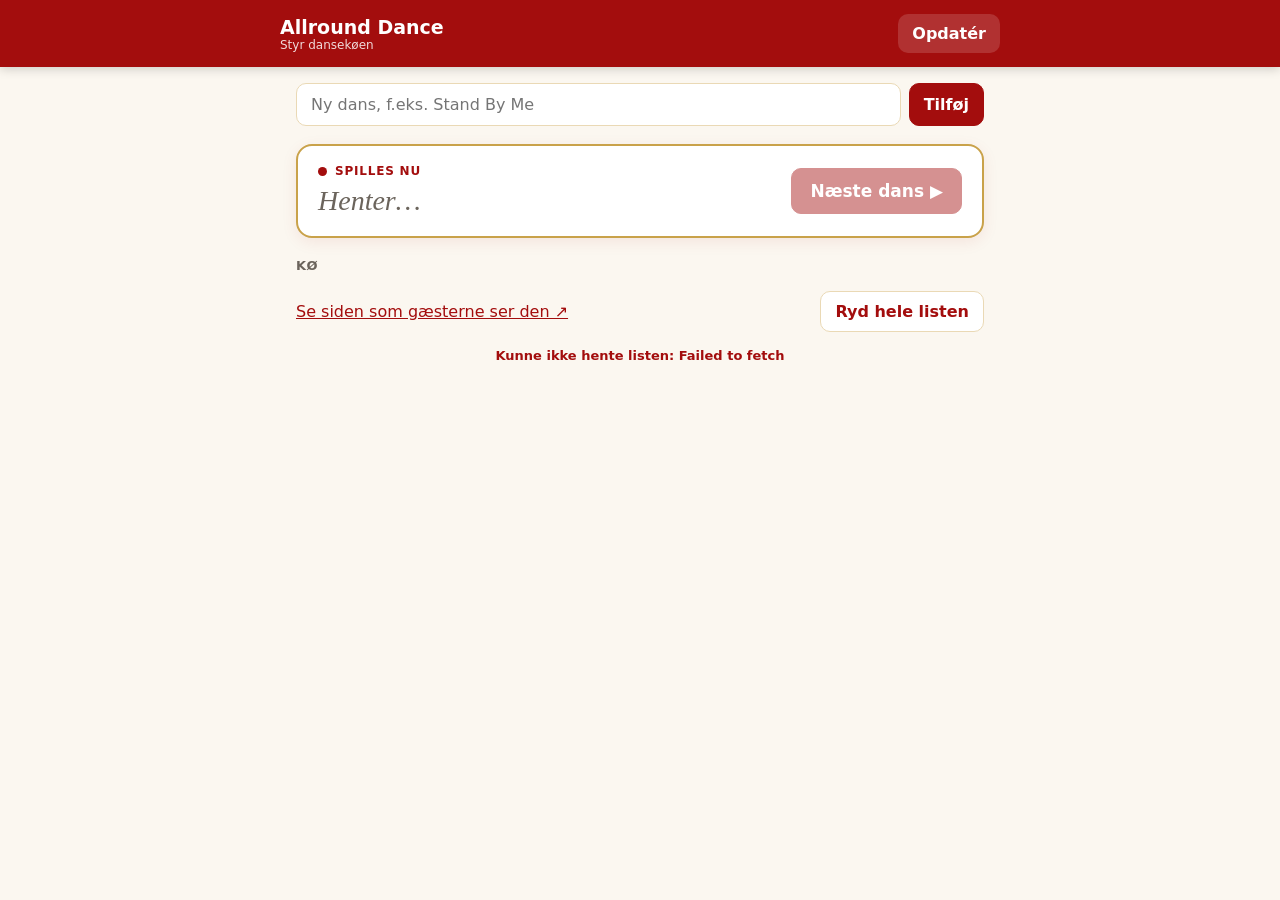
==== julemand.html @ afa784c4 "Dansekø: gæsteside (danse.html), admin (julemand.html) og Cloudflare Worker Gæster ser hvilken dans " ====
<!doctype html>
<html lang="da">
<head>
<meta charset="utf-8">
<meta name="viewport" content="width=device-width, initial-scale=1, viewport-fit=cover">
<meta name="robots" content="noindex, nofollow">
<title>Allround Dance</title>
<meta name="theme-color" content="#a30d0d">
<link rel="stylesheet" href="style.css">
<style>
  form.add { display: flex; gap: 8px; margin-bottom: 18px; }
  form.add input {
    flex: 1 1 auto; min-width: 0;
    border: 1px solid var(--line); border-radius: 10px;
    padding: 11px 14px; font-size: 16px; background: #fff;
  }
  .now .row { display: flex; align-items: center; justify-content: space-between; gap: 12px; flex-wrap: wrap; }
  .now .btn.primary { font-size: 17px; padding: 12px 18px; }
  ol.queue .tools { display: flex; gap: 4px; flex: 0 0 auto; }
  ol.queue li.current { border-color: var(--gold); border-width: 2px; }
  .footer { display: flex; justify-content: space-between; align-items: center; margin-top: 18px; gap: 10px; flex-wrap: wrap; }
  .footer a { color: var(--red); }
</style>
</head>
<body>
<header>
  <div class="wrap">
    <h1>Allround Dance<small>Styr dansekøen</small></h1>
    <button class="btn" id="refresh" type="button">Opdatér</button>
  </div>
</header>

<main class="wrap">
  <form class="add" id="addForm" autocomplete="off">
    <input id="name" maxlength="150" placeholder="Ny dans, f.eks. Stand By Me" required>
    <button class="btn primary" type="submit">Tilføj</button>
  </form>

  <section class="now">
    <div class="row">
      <div>
        <div class="label"><span class="dot"></span>Spilles nu</div>
        <div class="name" id="now"><span class="empty">Henter…</span></div>
      </div>
      <button class="btn primary" id="next" type="button" disabled>Næste dans ▶</button>
    </div>
  </section>

  <h2>Kø</h2>
  <ol class="queue" id="queue"></ol>
  <p class="empty" id="queueEmpty" hidden>Køen er tom.</p>

  <div class="footer">
    <a href="danse.html" target="_blank" rel="noopener">Se siden som gæsterne ser den ↗</a>
    <button class="btn danger" id="clear" type="button">Ryd hele listen</button>
  </div>

  <p class="status" id="status"></p>
</main>

<script src="config.js"></script>
<script>
  const POLL_MS = 20000;

  const nowEl = document.getElementById('now');
  const queueEl = document.getElementById('queue');
  const queueEmpty = document.getElementById('queueEmpty');
  const statusEl = document.getElementById('status');
  const nextBtn = document.getElementById('next');
  const nameInput = document.getElementById('name');
  let dances = [];
  let busy = false;
  let timer = null;

  function setStatus(text, isError) {
    statusEl.className = 'status' + (isError ? ' error' : '');
    statusEl.textContent = text;
  }

  function btn(label, title, onClick, disabled) {
    const b = document.createElement('button');
    b.type = 'button';
    b.className = 'btn small';
    b.textContent = label;
    b.title = title;
    b.setAttribute('aria-label', title);
    b.disabled = !!disabled;
    b.addEventListener('click', onClick);
    return b;
  }

  function render(data) {
    dances = data.dances;
    const current = dances[0];

    nowEl.textContent = '';
    if (current) {
      nowEl.textContent = current.name;
    } else {
      const span = document.createElement('span');
      span.className = 'empty';
      span.textContent = 'Ingen dans lige nu';
      nowEl.appendChild(span);
    }
    nextBtn.disabled = !current;

    queueEl.textContent = '';
    dances.forEach((dance, i) => {
      const li = document.createElement('li');
      if (i === 0) li.className = 'current';
      const num = document.createElement('span');
      num.className = 'num';
      num.textContent = i === 0 ? '▶' : i;
      const txt = document.createElement('span');
      txt.className = 'txt';
      txt.textContent = dance.name;
      const tools = document.createElement('span');
      tools.className = 'tools';
      tools.append(
        btn('↑', 'Flyt op', () => send({ action: 'move', id: dance.id, dir: -1 }), i === 0),
        btn('↓', 'Flyt ned', () => send({ action: 'move', id: dance.id, dir: 1 }), i === dances.length - 1),
        btn('✕', 'Slet ' + dance.name, () => send({ action: 'remove', id: dance.id }))
      );
      li.append(num, txt, tools);
      queueEl.appendChild(li);
    });
    queueEmpty.hidden = dances.length > 0;
  }

  async function send(body) {
    if (busy) return;
    busy = true;
    setStatus('Gemmer…');
    try {
      const res = await fetch(API_URL, {
        method: 'POST',
        headers: { 'Content-Type': 'application/json' },
        body: JSON.stringify(body),
      });
      const data = await res.json().catch(() => ({}));
      if (!res.ok) throw new Error(data.error || 'HTTP ' + res.status);
      render(data);
      setStatus('Gemt ' + new Date().toLocaleTimeString('da-DK'));
      return true;
    } catch (err) {
      setStatus('Kunne ikke gemme: ' + err.message, true);
      return false;
    } finally {
      busy = false;
    }
  }

  async function refresh() {
    if (busy) return;
    try {
      const res = await fetch(API_URL, { cache: 'no-store' });
      if (!res.ok) throw new Error('HTTP ' + res.status);
      if (!busy) render(await res.json());
    } catch (err) {
      setStatus('Kunne ikke hente listen: ' + err.message, true);
    }
  }

  document.getElementById('addForm').addEventListener('submit', async (e) => {
    e.preventDefault();
    const name = nameInput.value.trim();
    if (!name) return;
    if (await send({ action: 'add', name })) {
      nameInput.value = '';
      nameInput.focus();
    }
  });

  nextBtn.addEventListener('click', () => {
    if (dances[0]) send({ action: 'remove', id: dances[0].id });
  });

  document.getElementById('clear').addEventListener('click', () => {
    if (dances.length && confirm('Slet alle ' + dances.length + ' danse fra listen?')) {
      send({ action: 'clear' });
    }
  });

  function start() {
    clearInterval(timer);
    refresh();
    timer = setInterval(refresh, POLL_MS);
  }
  document.addEventListener('visibilitychange', () => {
    if (document.hidden) clearInterval(timer);
    else start();
  });
  document.getElementById('refresh').addEventListener('click', refresh);
  start();
</script>
</body>
</html>
---- style.css ----
:root {
  --red: #a30d0d;
  --gold: #c9a24a;
  --line: #ead9b5;
  --bg: #fbf7f0;
  --card: #fff;
  --text: #1d1b19;
  --muted: #6b645c;
}
* { box-sizing: border-box; }
html { -webkit-text-size-adjust: 100%; }
body {
  margin: 0;
  font-family: system-ui, -apple-system, "Segoe UI", Roboto, Arial, sans-serif;
  background: var(--bg);
  color: var(--text);
}
button, input { font: inherit; }

header {
  background: var(--red);
  color: #fff;
  padding: 14px 16px;
  padding-top: max(14px, env(safe-area-inset-top));
  box-shadow: 0 2px 10px rgba(0, 0, 0, .18);
}
header .wrap { display: flex; align-items: center; justify-content: space-between; gap: 10px; }
header h1 { margin: 0; font-size: 19px; }
header small { display: block; font-size: 12px; opacity: .85; font-weight: 400; }

.wrap { max-width: 720px; margin: 0 auto; }
main { padding: 16px 16px 48px; }

.now {
  background: var(--card);
  border: 2px solid var(--gold);
  border-radius: 16px;
  padding: 18px 20px;
  margin-bottom: 20px;
  box-shadow: 0 4px 16px rgba(163, 13, 13, .08);
}
.label {
  font-size: 12px;
  font-weight: 700;
  letter-spacing: .8px;
  text-transform: uppercase;
  color: var(--red);
  display: flex;
  align-items: center;
  gap: 8px;
}
.dot {
  width: 9px; height: 9px; border-radius: 50%;
  background: var(--red);
  animation: pulse 1.6s ease-in-out infinite;
}
@keyframes pulse { 50% { opacity: .25; } }
@media (prefers-reduced-motion: reduce) { .dot { animation: none; } }
.now .name {
  font-family: Georgia, serif;
  font-size: 28px;
  line-height: 1.2;
  margin-top: 6px;
  overflow-wrap: anywhere;
}
.empty { color: var(--muted); font-style: italic; }

h2 {
  font-size: 13px;
  font-weight: 700;
  letter-spacing: .8px;
  text-transform: uppercase;
  color: var(--muted);
  margin: 0 0 8px;
}
ol.queue { list-style: none; margin: 0; padding: 0; }
ol.queue li {
  display: flex;
  align-items: center;
  gap: 12px;
  background: var(--card);
  border: 1px solid var(--line);
  border-radius: 12px;
  padding: 12px 14px;
  margin-bottom: 8px;
  font-size: 17px;
}
ol.queue .num {
  flex: 0 0 auto;
  width: 28px; height: 28px;
  border-radius: 50%;
  background: var(--bg);
  border: 1px solid var(--line);
  display: grid; place-items: center;
  font-size: 13px; font-weight: 700; color: var(--muted);
}
ol.queue .txt { flex: 1 1 auto; min-width: 0; overflow-wrap: anywhere; }

.status { font-size: 13px; color: var(--muted); margin-top: 16px; text-align: center; }
.status.error { color: var(--red); font-weight: 600; }

.btn {
  border: 1px solid var(--line);
  background: #fff;
  color: var(--text);
  border-radius: 10px;
  padding: 10px 14px;
  cursor: pointer;
  font-weight: 600;
}
.btn:disabled { opacity: .45; cursor: default; }
.btn.primary { background: var(--red); border-color: var(--red); color: #fff; }
.btn.small { padding: 6px 10px; min-width: 38px; }
.btn.danger { color: var(--red); }
header .btn { background: rgba(255, 255, 255, .15); border: 0; color: #fff; }
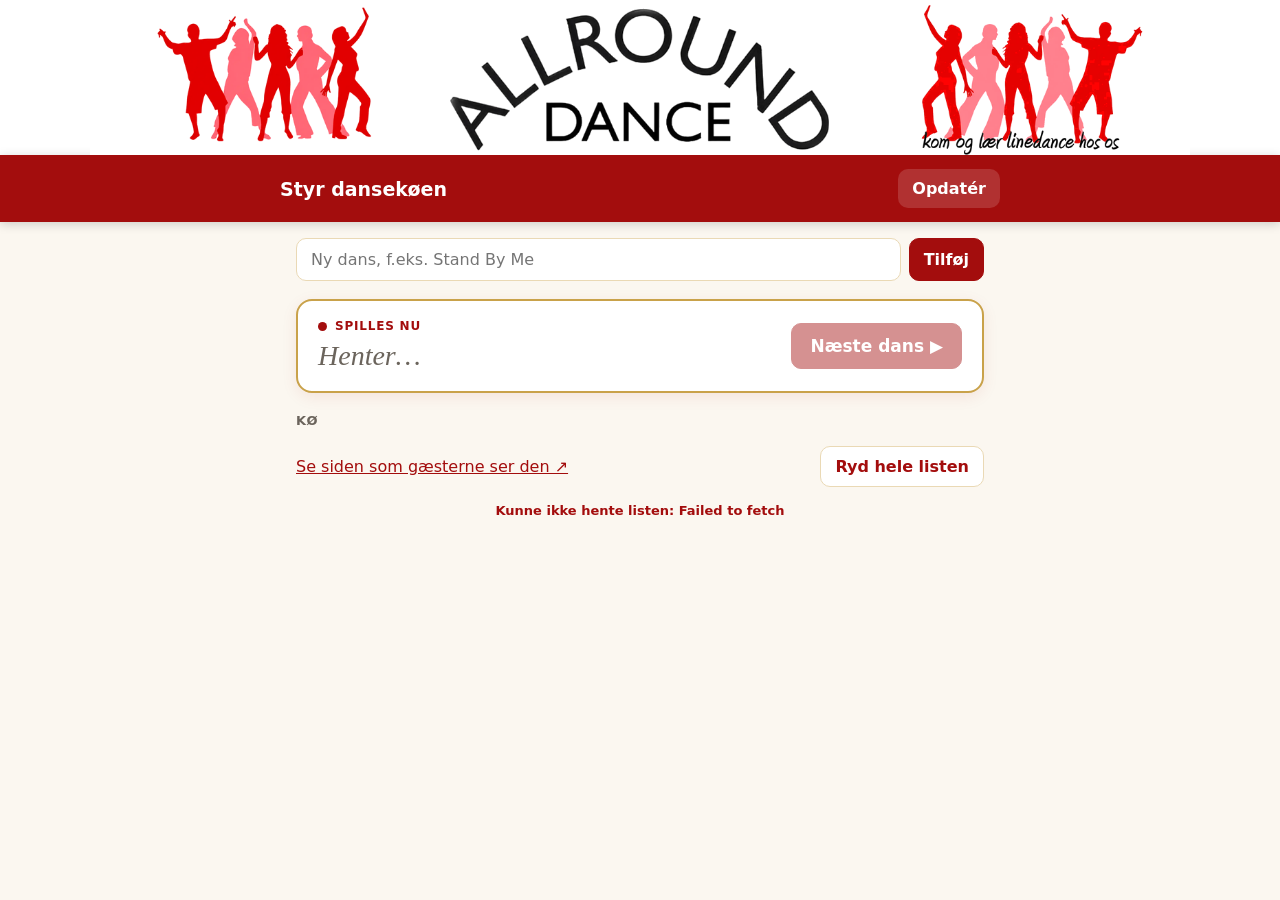
==== commit ff1ec8bf: "Brug Allround Dance-logoet - logo.png: banneret øverst på gæste- og admin-siden - icon.png: danserne" ====
--- a/julemand.html
+++ b/julemand.html
@@ -6,6 +6,8 @@
 <meta name="robots" content="noindex, nofollow">
 <title>Allround Dance</title>
 <meta name="theme-color" content="#a30d0d">
+<link rel="icon" href="icon.png">
+<link rel="apple-touch-icon" href="icon.png">
 <link rel="stylesheet" href="style.css">
 <style>
   form.add { display: flex; gap: 8px; margin-bottom: 18px; }
@@ -23,9 +25,10 @@
 </style>
 </head>
 <body>
+<div class="banner"><img src="logo.png" alt="Allround Dance – kom og lær linedance hos os"></div>
 <header>
   <div class="wrap">
-    <h1>Allround Dance<small>Styr dansekøen</small></h1>
+    <h1>Styr dansekøen</h1>
     <button class="btn" id="refresh" type="button">Opdatér</button>
   </div>
 </header>
--- a/style.css
+++ b/style.css
@@ -21,7 +21,7 @@
   background: var(--red);
   color: #fff;
   padding: 14px 16px;
-  padding-top: max(14px, env(safe-area-inset-top));
+  
   box-shadow: 0 2px 10px rgba(0, 0, 0, .18);
 }
 header .wrap { display: flex; align-items: center; justify-content: space-between; gap: 10px; }
@@ -113,3 +113,7 @@
 .btn.small { padding: 6px 10px; min-width: 38px; }
 .btn.danger { color: var(--red); }
 header .btn { background: rgba(255, 255, 255, .15); border: 0; color: #fff; }
+
+/* Banner med Allround Dance-logoet øverst på siden */
+.banner { background: #fff; padding-top: env(safe-area-inset-top); }
+.banner img { display: block; width: 100%; max-width: 1100px; height: auto; margin: 0 auto; }
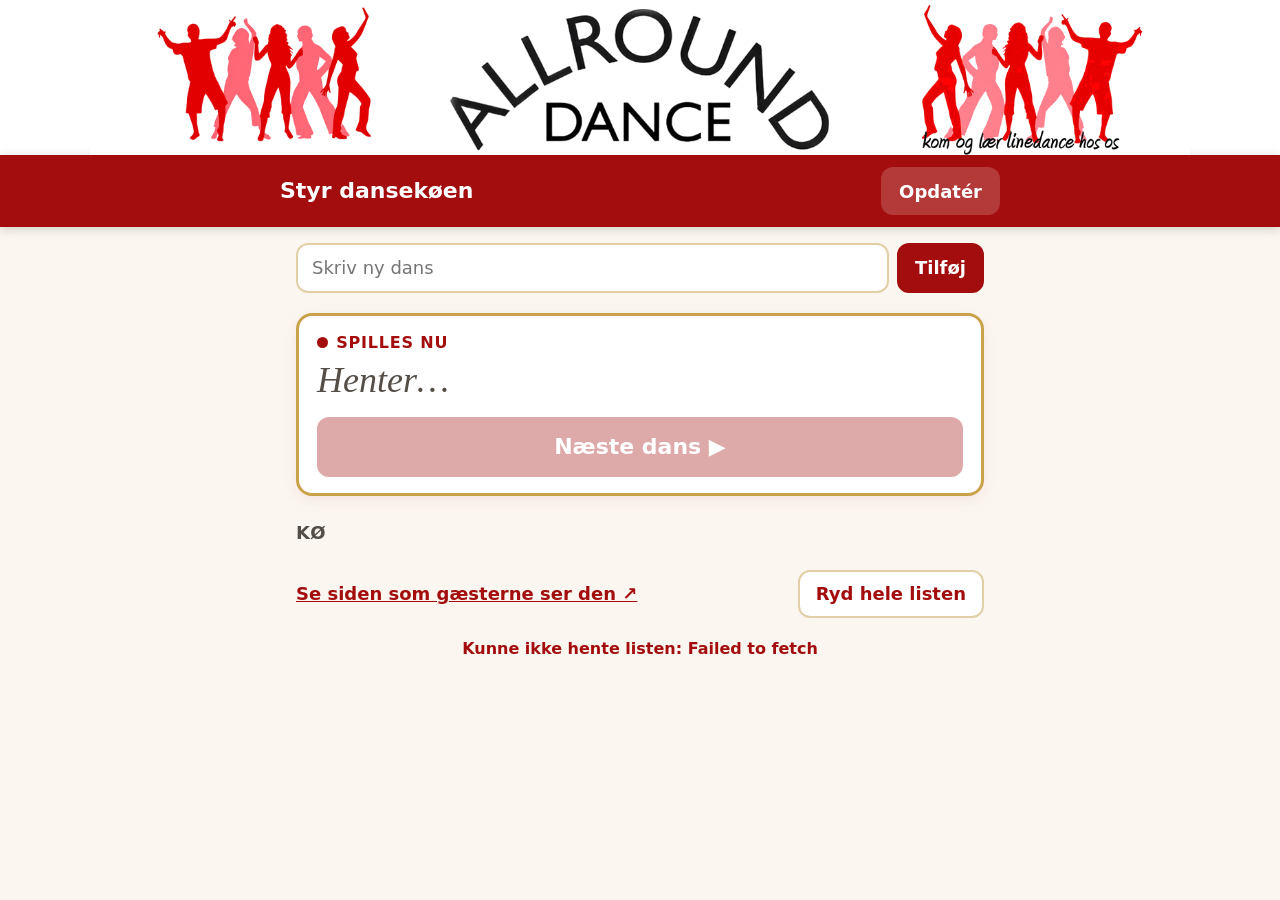
==== commit 892c83e9: "Mobilvenlig og til stor tekst (ældre dansere) - Alle størrelser i rem/em, så siderne vokser med tele" ====
--- a/julemand.html
+++ b/julemand.html
@@ -9,20 +9,6 @@
 <link rel="icon" href="icon.png">
 <link rel="apple-touch-icon" href="icon.png">
 <link rel="stylesheet" href="style.css">
-<style>
-  form.add { display: flex; gap: 8px; margin-bottom: 18px; }
-  form.add input {
-    flex: 1 1 auto; min-width: 0;
-    border: 1px solid var(--line); border-radius: 10px;
-    padding: 11px 14px; font-size: 16px; background: #fff;
-  }
-  .now .row { display: flex; align-items: center; justify-content: space-between; gap: 12px; flex-wrap: wrap; }
-  .now .btn.primary { font-size: 17px; padding: 12px 18px; }
-  ol.queue .tools { display: flex; gap: 4px; flex: 0 0 auto; }
-  ol.queue li.current { border-color: var(--gold); border-width: 2px; }
-  .footer { display: flex; justify-content: space-between; align-items: center; margin-top: 18px; gap: 10px; flex-wrap: wrap; }
-  .footer a { color: var(--red); }
-</style>
 </head>
 <body>
 <div class="banner"><img src="logo.png" alt="Allround Dance – kom og lær linedance hos os"></div>
@@ -35,18 +21,14 @@
 
 <main class="wrap">
   <form class="add" id="addForm" autocomplete="off">
-    <input id="name" maxlength="150" placeholder="Ny dans, f.eks. Stand By Me" required>
+    <input id="name" maxlength="150" placeholder="Skriv ny dans" aria-label="Ny dans" required>
     <button class="btn primary" type="submit">Tilføj</button>
   </form>
 
   <section class="now">
-    <div class="row">
-      <div>
-        <div class="label"><span class="dot"></span>Spilles nu</div>
-        <div class="name" id="now"><span class="empty">Henter…</span></div>
-      </div>
-      <button class="btn primary" id="next" type="button" disabled>Næste dans ▶</button>
-    </div>
+    <div class="label"><span class="dot"></span>Spilles nu</div>
+    <div class="name" id="now"><span class="empty">Henter…</span></div>
+    <button class="btn primary next" id="next" type="button" disabled>Næste dans ▶</button>
   </section>
 
   <h2>Kø</h2>
@@ -83,7 +65,7 @@
   function btn(label, title, onClick, disabled) {
     const b = document.createElement('button');
     b.type = 'button';
-    b.className = 'btn small';
+    b.className = 'btn icon';
     b.textContent = label;
     b.title = title;
     b.setAttribute('aria-label', title);
@@ -122,9 +104,14 @@
       tools.append(
         btn('↑', 'Flyt op', () => send({ action: 'move', id: dance.id, dir: -1 }), i === 0),
         btn('↓', 'Flyt ned', () => send({ action: 'move', id: dance.id, dir: 1 }), i === dances.length - 1),
-        btn('✕', 'Slet ' + dance.name, () => send({ action: 'remove', id: dance.id }))
+        btn('✕', 'Slet ' + dance.name, () => {
+          if (confirm('Slet "' + dance.name + '" fra listen?')) send({ action: 'remove', id: dance.id });
+        })
       );
-      li.append(num, txt, tools);
+      const main = document.createElement('span');
+      main.className = 'main';
+      main.append(num, txt);
+      li.append(main, tools);
       queueEl.appendChild(li);
     });
     queueEmpty.hidden = dances.length > 0;
--- a/style.css
+++ b/style.css
@@ -1,56 +1,76 @@
+/*
+  Mobilvenlig og til stor tekst:
+  - Alle størrelser er i rem/em, så siden vokser med telefonens tekststørrelse.
+  - På iPhone følger siden "Tekststørrelse" i Indstillinger via -apple-system-body.
+  - Knapper er mindst 48 px høje, så de er nemme at ramme.
+*/
 :root {
   --red: #a30d0d;
   --gold: #c9a24a;
-  --line: #ead9b5;
+  --line: #e2cfa6;
   --bg: #fbf7f0;
   --card: #fff;
   --text: #1d1b19;
-  --muted: #6b645c;
+  --muted: #554e47;
+  --tap: 3rem;
 }
 * { box-sizing: border-box; }
-html { -webkit-text-size-adjust: 100%; }
+html { font-size: 100%; -webkit-text-size-adjust: 100%; text-size-adjust: 100%; }
+@supports (font: -apple-system-body) {
+  html { font: -apple-system-body; }
+}
 body {
   margin: 0;
   font-family: system-ui, -apple-system, "Segoe UI", Roboto, Arial, sans-serif;
+  font-size: 1.125rem;
+  line-height: 1.4;
   background: var(--bg);
   color: var(--text);
+  overflow-wrap: anywhere;
 }
 button, input { font: inherit; }
+
+/* Banner med Allround Dance-logoet øverst på siden */
+.banner { background: #fff; padding-top: env(safe-area-inset-top); }
+.banner img { display: block; width: 100%; max-width: 1100px; height: auto; margin: 0 auto; }
 
 header {
   background: var(--red);
   color: #fff;
-  padding: 14px 16px;
-  
+  padding: .75rem 1rem;
   box-shadow: 0 2px 10px rgba(0, 0, 0, .18);
 }
-header .wrap { display: flex; align-items: center; justify-content: space-between; gap: 10px; }
-header h1 { margin: 0; font-size: 19px; }
-header small { display: block; font-size: 12px; opacity: .85; font-weight: 400; }
+header .wrap { display: flex; align-items: center; justify-content: space-between; gap: .75rem; flex-wrap: wrap; }
+header h1 { margin: 0; font-size: 1.375rem; line-height: 1.2; }
 
-.wrap { max-width: 720px; margin: 0 auto; }
-main { padding: 16px 16px 48px; }
+.wrap { max-width: 45rem; margin: 0 auto; }
+main {
+  padding: 1rem 1rem 3rem;
+  padding-left: max(1rem, env(safe-area-inset-left));
+  padding-right: max(1rem, env(safe-area-inset-right));
+}
 
+/* Spilles nu */
 .now {
   background: var(--card);
-  border: 2px solid var(--gold);
-  border-radius: 16px;
-  padding: 18px 20px;
-  margin-bottom: 20px;
+  border: 3px solid var(--gold);
+  border-radius: 1rem;
+  padding: 1rem 1.125rem;
+  margin-bottom: 1.5rem;
   box-shadow: 0 4px 16px rgba(163, 13, 13, .08);
 }
 .label {
-  font-size: 12px;
-  font-weight: 700;
-  letter-spacing: .8px;
+  font-size: 1rem;
+  font-weight: 800;
+  letter-spacing: .05em;
   text-transform: uppercase;
   color: var(--red);
   display: flex;
   align-items: center;
-  gap: 8px;
+  gap: .5rem;
 }
 .dot {
-  width: 9px; height: 9px; border-radius: 50%;
+  width: .7em; height: .7em; border-radius: 50%; flex: 0 0 auto;
   background: var(--red);
   animation: pulse 1.6s ease-in-out infinite;
 }
@@ -58,62 +78,88 @@
 @media (prefers-reduced-motion: reduce) { .dot { animation: none; } }
 .now .name {
   font-family: Georgia, serif;
-  font-size: 28px;
-  line-height: 1.2;
-  margin-top: 6px;
-  overflow-wrap: anywhere;
+  font-weight: 700;
+  font-size: 2.25rem;
+  line-height: 1.15;
+  margin-top: .375rem;
 }
-.empty { color: var(--muted); font-style: italic; }
+.empty { color: var(--muted); font-style: italic; font-weight: 400; }
 
 h2 {
-  font-size: 13px;
-  font-weight: 700;
-  letter-spacing: .8px;
+  font-size: 1.125rem;
+  font-weight: 800;
+  letter-spacing: .05em;
   text-transform: uppercase;
   color: var(--muted);
-  margin: 0 0 8px;
+  margin: 0 0 .625rem;
 }
+
+/* Kø */
 ol.queue { list-style: none; margin: 0; padding: 0; }
 ol.queue li {
   display: flex;
   align-items: center;
-  gap: 12px;
+  flex-wrap: wrap;
+  gap: .625rem .75rem;
   background: var(--card);
   border: 1px solid var(--line);
-  border-radius: 12px;
-  padding: 12px 14px;
-  margin-bottom: 8px;
-  font-size: 17px;
+  border-radius: .875rem;
+  padding: .75rem .875rem;
+  margin-bottom: .625rem;
+  font-size: 1.375rem;
+  line-height: 1.25;
 }
 ol.queue .num {
   flex: 0 0 auto;
-  width: 28px; height: 28px;
-  border-radius: 50%;
+  min-width: 2em; height: 2em; padding: 0 .3em;
+  border-radius: 1em;
   background: var(--bg);
   border: 1px solid var(--line);
   display: grid; place-items: center;
-  font-size: 13px; font-weight: 700; color: var(--muted);
+  font-size: .8em; font-weight: 800; color: var(--muted);
 }
-ol.queue .txt { flex: 1 1 auto; min-width: 0; overflow-wrap: anywhere; }
+ol.queue .txt { flex: 1 1 0; min-width: 0; }
+/* Nummer og navn holdes altid på samme linje */
+ol.queue .main { display: flex; align-items: flex-start; gap: .75rem; flex: 1 1 11rem; min-width: 0; }
 
-.status { font-size: 13px; color: var(--muted); margin-top: 16px; text-align: center; }
-.status.error { color: var(--red); font-weight: 600; }
+.status { font-size: 1rem; color: var(--muted); margin-top: 1.25rem; text-align: center; }
+.status.error { color: var(--red); font-weight: 700; }
 
+/* Knapper */
 .btn {
-  border: 1px solid var(--line);
+  min-height: var(--tap);
+  border: 2px solid var(--line);
   background: #fff;
   color: var(--text);
-  border-radius: 10px;
-  padding: 10px 14px;
+  border-radius: .75rem;
+  padding: .5rem 1rem;
   cursor: pointer;
-  font-weight: 600;
+  font-weight: 700;
+  touch-action: manipulation;
 }
-.btn:disabled { opacity: .45; cursor: default; }
+.btn:disabled { opacity: .35; cursor: default; }
+.btn:focus-visible { outline: 3px solid var(--gold); outline-offset: 2px; }
 .btn.primary { background: var(--red); border-color: var(--red); color: #fff; }
-.btn.small { padding: 6px 10px; min-width: 38px; }
 .btn.danger { color: var(--red); }
-header .btn { background: rgba(255, 255, 255, .15); border: 0; color: #fff; }
+.btn.icon { min-width: var(--tap); padding: .25rem; font-size: 1.25rem; line-height: 1; }
+header .btn { background: rgba(255, 255, 255, .18); border-color: transparent; color: #fff; }
 
-/* Banner med Allround Dance-logoet øverst på siden */
-.banner { background: #fff; padding-top: env(safe-area-inset-top); }
-.banner img { display: block; width: 100%; max-width: 1100px; height: auto; margin: 0 auto; }
+/* ---------- Admin (julemand.html) ---------- */
+form.add { display: flex; flex-wrap: wrap; gap: .5rem; margin-bottom: 1.25rem; }
+form.add input {
+  flex: 1 1 12rem; min-width: 0;
+  min-height: var(--tap);
+  border: 2px solid var(--line); border-radius: .75rem;
+  padding: .625rem .875rem; background: #fff;
+  font-size: max(16px, 1.125rem); /* mindst 16 px, så iPhone ikke zoomer ind */
+}
+form.add input:focus { outline: 3px solid var(--gold); outline-offset: 1px; }
+form.add .btn { flex: 0 0 auto; }
+
+.btn.next { display: block; width: 100%; margin-top: 1rem; font-size: 1.375rem; min-height: 3.75rem; }
+
+ol.queue .tools { display: flex; gap: .375rem; flex: 0 0 auto; margin-left: auto; }
+ol.queue li.current { border-color: var(--gold); border-width: 3px; }
+
+.footer { display: flex; justify-content: space-between; align-items: center; margin-top: 1.5rem; gap: 1rem; flex-wrap: wrap; }
+.footer a { color: var(--red); font-weight: 600; padding: .5rem 0; }
